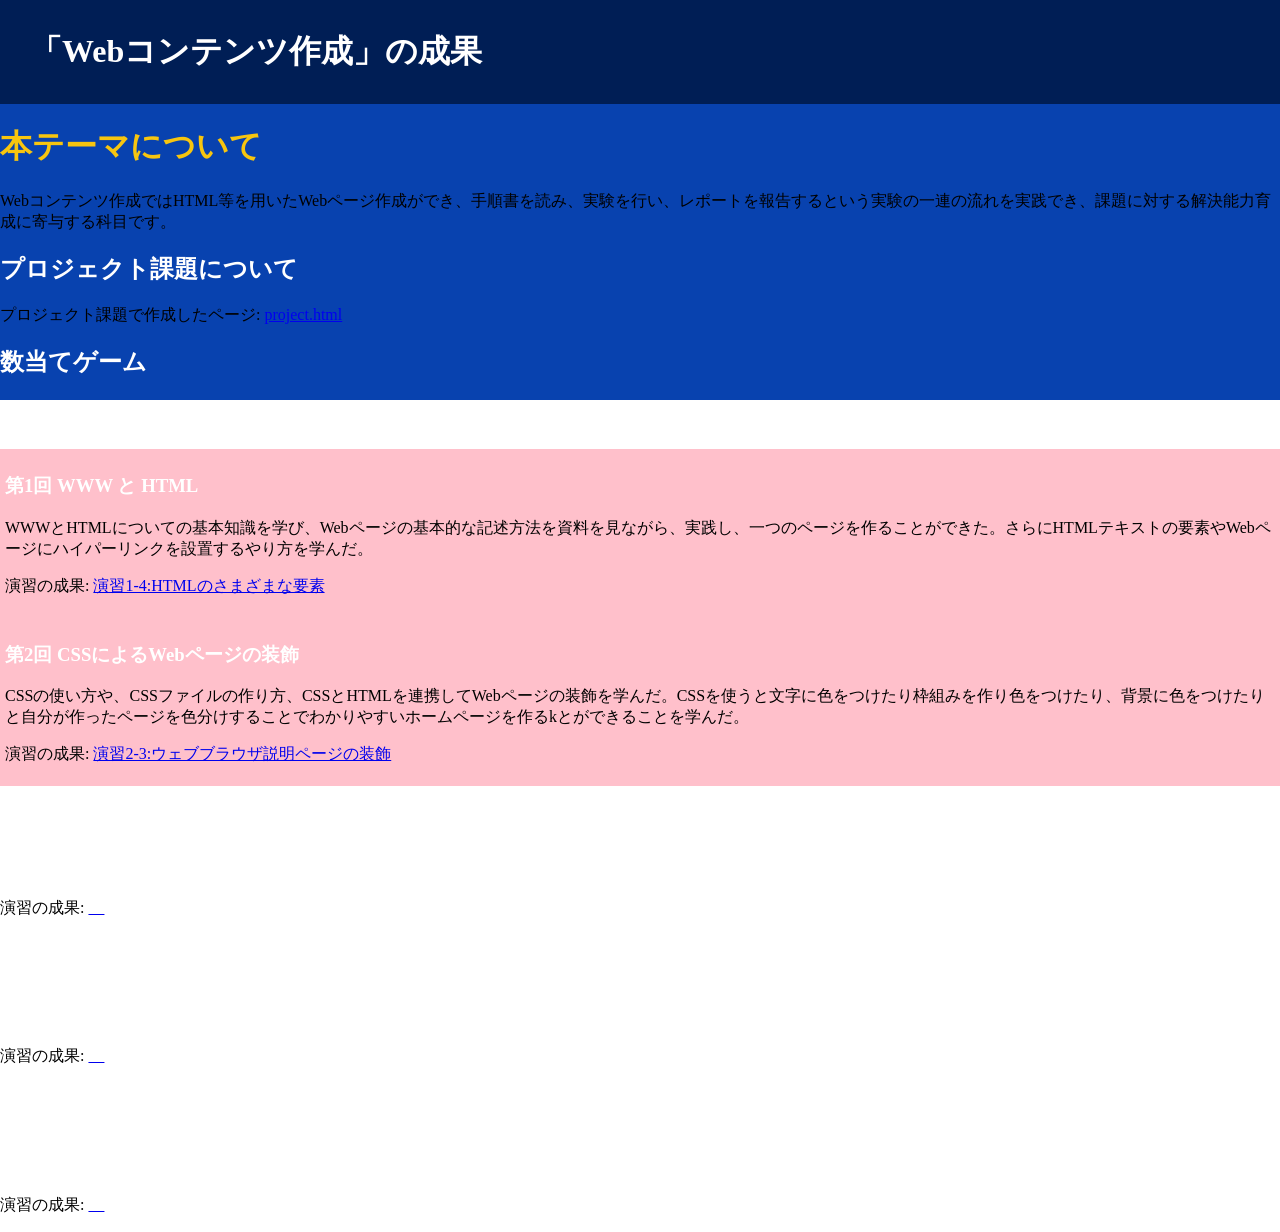
==== index.html @ b79b3fe3 "CSSの編集" ====
<!DOCTYPE html>
<html>
  <head>
    <meta charset="utf-8">
    <title>index.html</title>
    <link rel="stylesheet" href="index.css">
  </head>
  <body>
    <h1 class="Web">「Webコンテンツ作成」の成果</h1>
    <h1 class="te-ma">本テーマについて</h1>
    <p>Webコンテンツ作成ではHTML等を用いたWebページ作成ができ、手順書を読み、実験を行い、レポートを報告するという実験の一連の流れを実践でき、課題に対する解決能力育成に寄与する科目です。</p>
    <h2>プロジェクト課題について</h2>
    <p></p>
    <p>プロジェクト課題で作成したページ: <a href="project.html"
				title="project.html"
       target="_blank">project.html</a></p>
    <h2>数当てゲーム</h2>
    <p></p>
    
    <h2>各授業回の学習事項</h2>
    <p></p>
    <div id="zentai">
      <div><h3>第1回 WWW と HTML</h3>
    <p>WWWとHTMLについての基本知識を学び、Webページの基本的な記述方法を資料を見ながら、実践し、一つのページを作ることができた。さらにHTMLテキストの要素やWebページにハイパーリンクを設置するやり方を学んだ。</p>
    <p>演習の成果: <a href="practice-html/elements.html"
				title="HTMLのさまざまな要素"
       target="_blank">演習1-4:HTMLのさまざまな要素</a></p>
      </div>
    <div><h3>第2回 CSSによるWebページの装飾</h3>
    <p>CSSの使い方や、CSSファイルの作り方、CSSとHTMLを連携してWebページの装飾を学んだ。CSSを使うと文字に色をつけたり枠組みを作り色をつけたり、背景に色をつけたりと自分が作ったページを色分けすることでわかりやすいホームページを作るkとができることを学んだ。</p>
    <p>演習の成果: <a href="practice-css/browser-intro.html"
				title="演習2-3:ウェブブラウザ説明ページの装飾"
       target="_blank">演習2-3:ウェブブラウザ説明ページの装飾</a></p></div>
    
    <h3>第3回 JavaScriptの基本</h3>
    <p></p>
    <p>演習の成果: <a href="　"
				title="　"
       target="_blank">　</a></p>
    <h3>第4回 DOM と JavaScript</h3>
    <p></p>
    <p>演習の成果: <a href="　"
				title="　"
       target="_blank">　</a></p>
    <h3>第5回 イベント処理</h3>
    <p></p>
    <p>演習の成果: <a href="　"
				title="　"
       target="_blank">　</a></p>
       </div>
  </body>
</html>
---- index.css ----
h1, header {
  margin-top: 0;
}
body{
    background: linear-gradient(to bottom,#0842af 400px,white 200px);
    margin: 0px;
    padding: 0px;
}
.Web{
    padding: 30px;
    background-color: #001E55;
    color:white;   
}
.te-ma{
    color: rgb(247, 197, 15);
}
h2{
    color: white;
}
h3{
    color: white;
}

div#zentai {
	display: grid;  
}

div#zentai > div {
	padding: 5px;
	background-color: pink;
}
p{
    color: black;
}
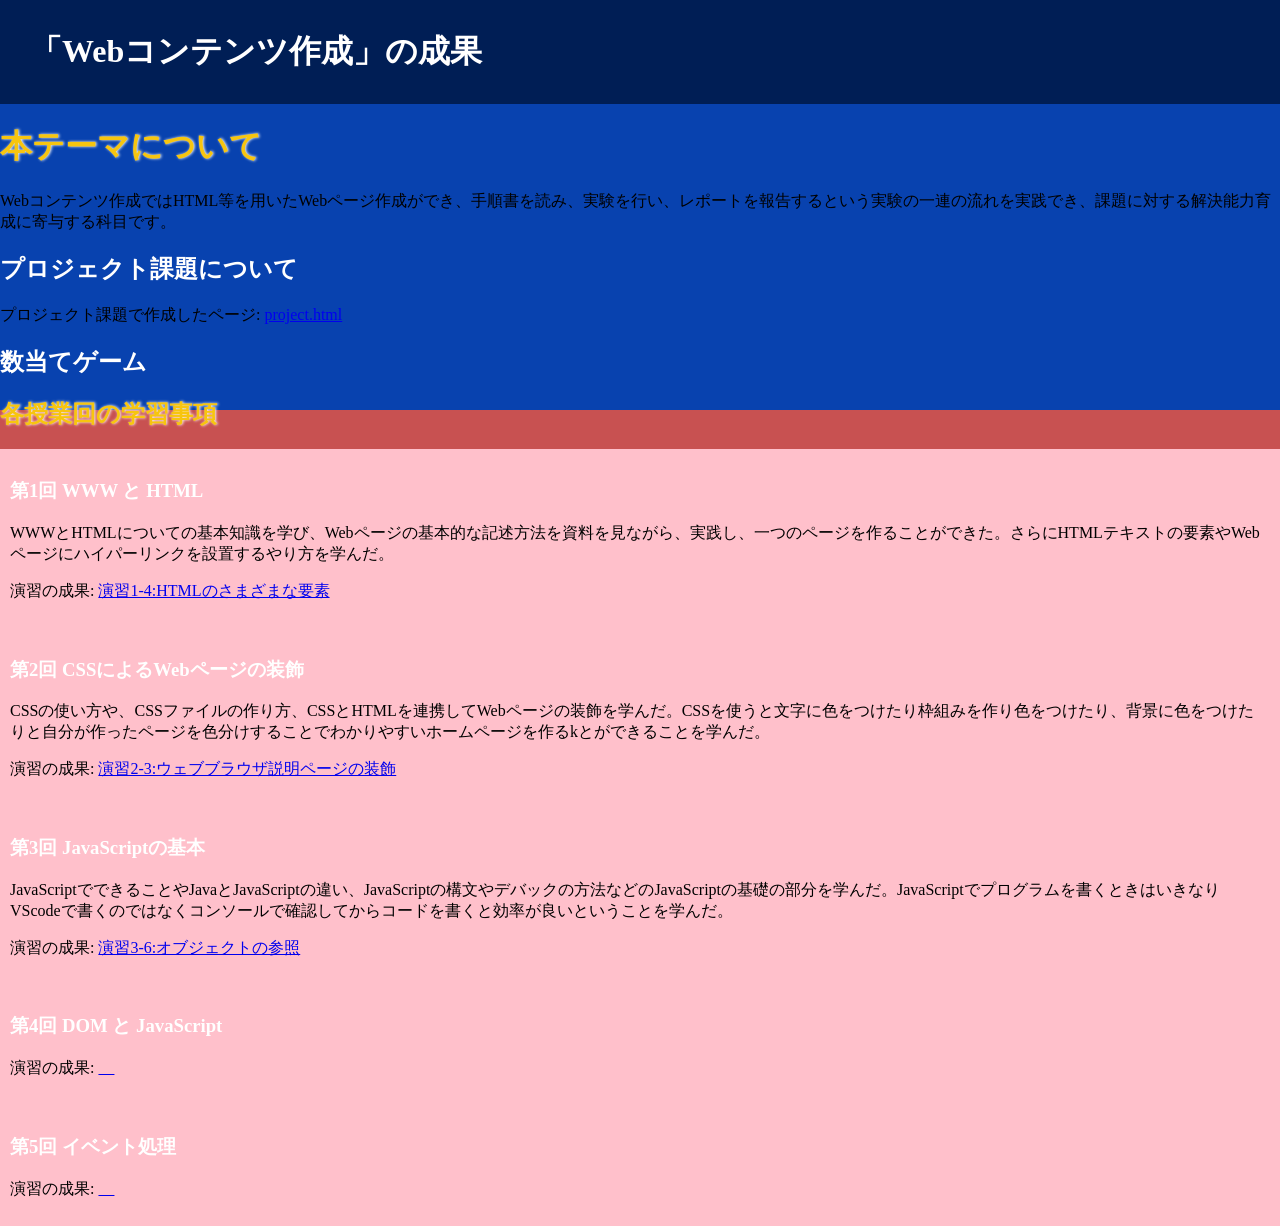
==== commit b4e6ee2a: "js変更" ====
--- a/index.html
+++ b/index.html
@@ -17,7 +17,7 @@
     <h2>数当てゲーム</h2>
     <p></p>
     
-    <h2>各授業回の学習事項</h2>
+    <h2 class="kaku">各授業回の学習事項</h2>
     <p></p>
     <div id="zentai">
       <div><h3>第1回 WWW と HTML</h3>
@@ -31,22 +31,21 @@
     <p>演習の成果: <a href="practice-css/browser-intro.html"
 				title="演習2-3:ウェブブラウザ説明ページの装飾"
        target="_blank">演習2-3:ウェブブラウザ説明ページの装飾</a></p></div>
-    
-    <h3>第3回 JavaScriptの基本</h3>
+    <div><h3>第3回 JavaScriptの基本</h3>
+    <p>JavaScriptでできることやJavaとJavaScriptの違い、JavaScriptの構文やデバックの方法などのJavaScriptの基礎の部分を学んだ。JavaScriptでプログラムを書くときはいきなりVScodeで書くのではなくコンソールで確認してからコードを書くと効率が良いということを学んだ。</p>
+    <p>演習の成果: <a href="practice-js/obj-practice.html"
+				title="演習3-6:オブジェクトの参照"
+       target="_blank">演習3-6:オブジェクトの参照</a></p></div>
+    <div><h3>第4回 DOM と JavaScript</h3>
     <p></p>
     <p>演習の成果: <a href="　"
 				title="　"
-       target="_blank">　</a></p>
-    <h3>第4回 DOM と JavaScript</h3>
+       target="_blank">　</a></p></div>
+    <div><h3>第5回 イベント処理</h3>
     <p></p>
     <p>演習の成果: <a href="　"
 				title="　"
-       target="_blank">　</a></p>
-    <h3>第5回 イベント処理</h3>
-    <p></p>
-    <p>演習の成果: <a href="　"
-				title="　"
-       target="_blank">　</a></p>
+       target="_blank">　</a></p></div>
        </div>
   </body>
 </html>
--- a/index.css
+++ b/index.css
@@ -2,7 +2,7 @@
   margin-top: 0;
 }
 body{
-    background: linear-gradient(to bottom,#0842af 400px,white 200px);
+    background: linear-gradient(to bottom,#0842af 410px,rgb(200, 81, 81) 100px);
     margin: 0px;
     padding: 0px;
 }
@@ -13,6 +13,11 @@
 }
 .te-ma{
     color: rgb(247, 197, 15);
+    text-shadow: white 1px 0 3px;
+}
+.kaku{
+    color: rgb(247, 197, 15);
+    text-shadow: white 1px 0 3px;
 }
 h2{
     color: white;
@@ -26,7 +31,7 @@
 }
 
 div#zentai > div {
-	padding: 5px;
+	padding: 10px;
 	background-color: pink;
 }
 p{
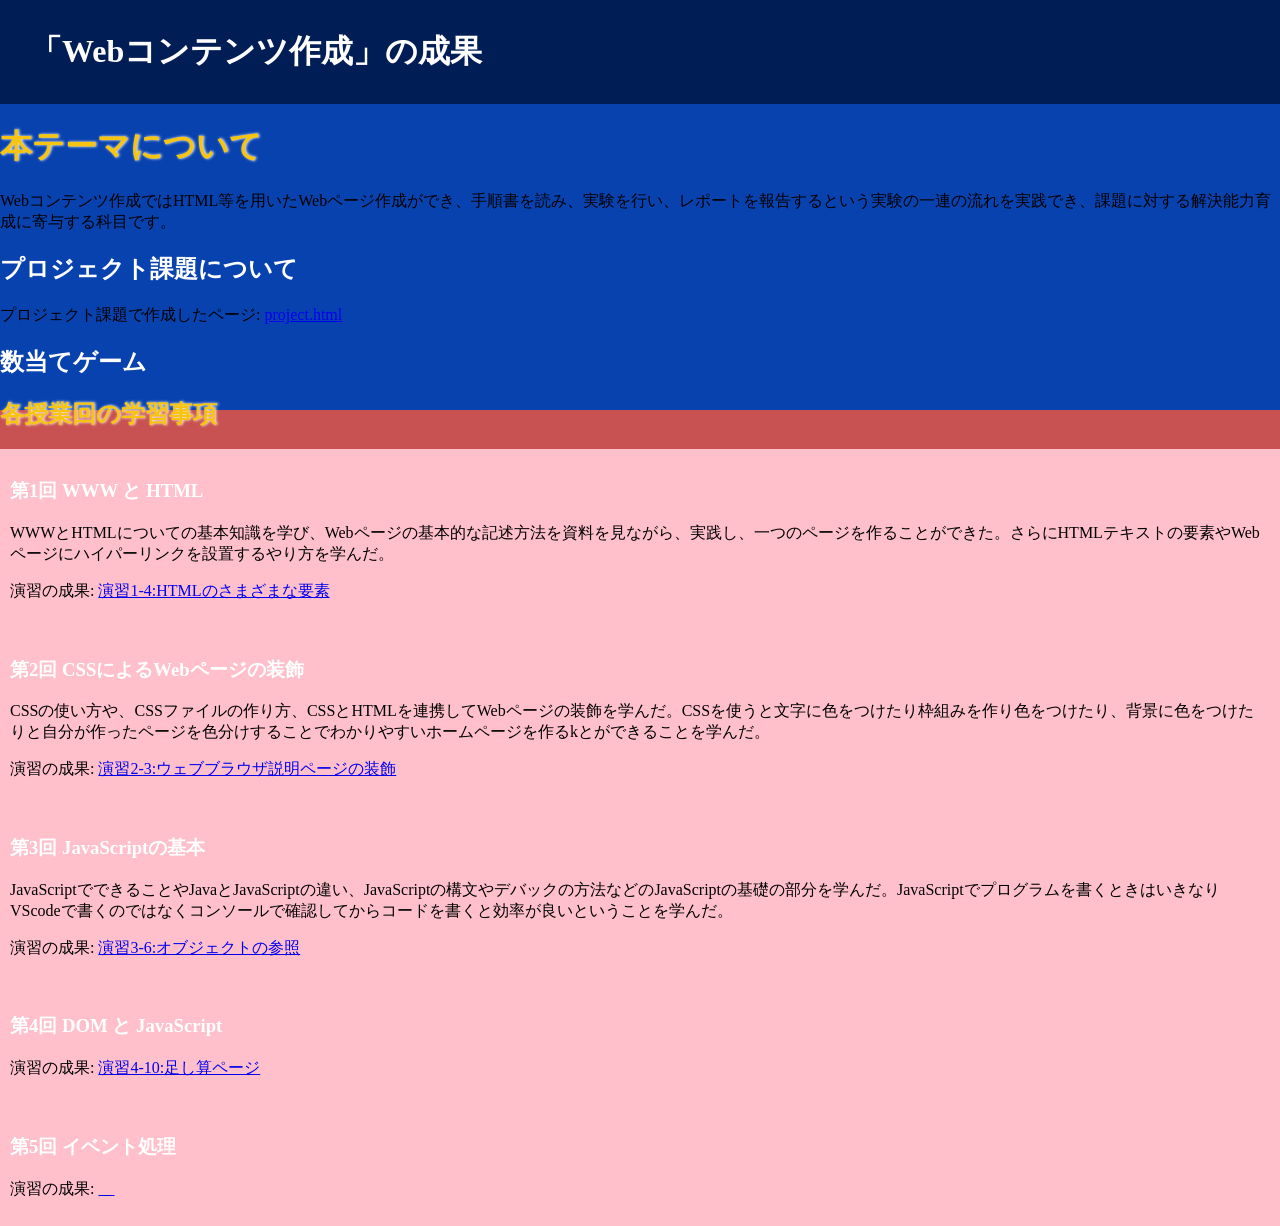
==== commit 58da41f0: "ボタン" ====
--- a/index.html
+++ b/index.html
@@ -38,9 +38,9 @@
        target="_blank">演習3-6:オブジェクトの参照</a></p></div>
     <div><h3>第4回 DOM と JavaScript</h3>
     <p></p>
-    <p>演習の成果: <a href="　"
-				title="　"
-       target="_blank">　</a></p></div>
+    <p>演習の成果: <a href="practice-eventdom/tashizan.html"
+				title="演習4-10:足し算ページ"
+       target="_blank">演習4-10:足し算ページ</a></p></div>
     <div><h3>第5回 イベント処理</h3>
     <p></p>
     <p>演習の成果: <a href="　"
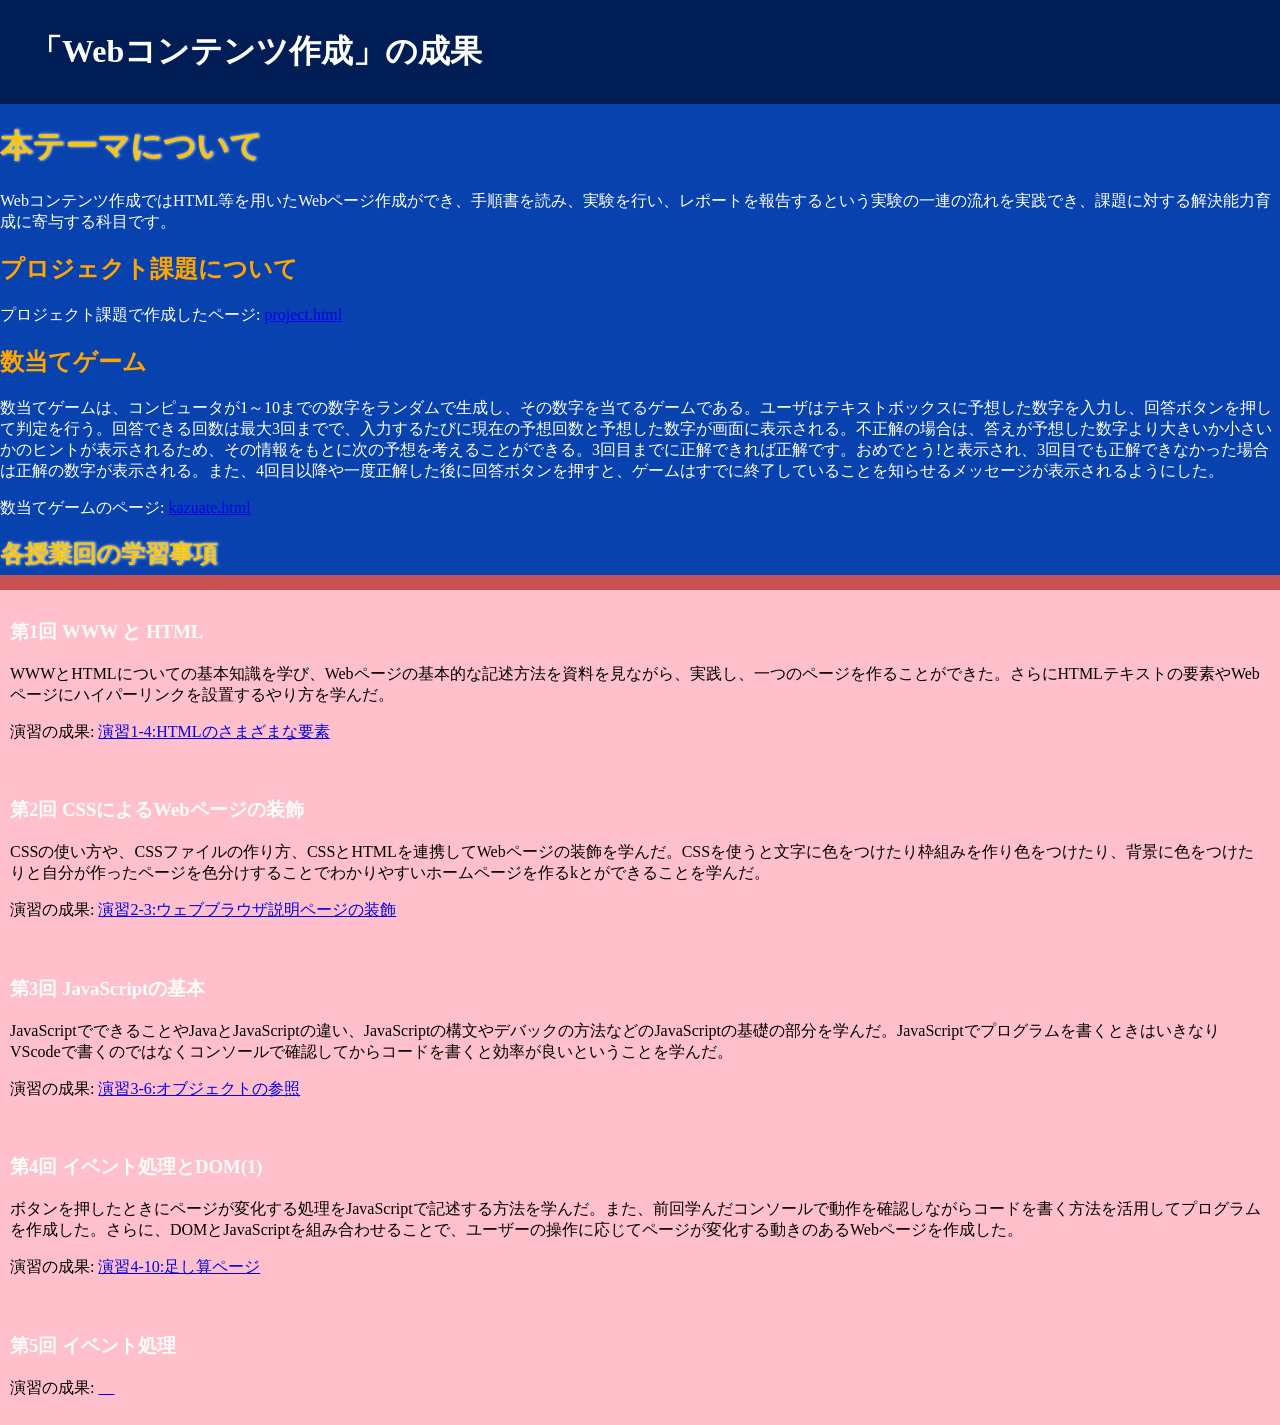
==== commit f4edb64f: "変更" ====
--- a/index.html
+++ b/index.html
@@ -8,6 +8,7 @@
   <body>
     <h1 class="Web">「Webコンテンツ作成」の成果</h1>
     <h1 class="te-ma">本テーマについて</h1>
+    <div id="ue">
     <p>Webコンテンツ作成ではHTML等を用いたWebページ作成ができ、手順書を読み、実験を行い、レポートを報告するという実験の一連の流れを実践でき、課題に対する解決能力育成に寄与する科目です。</p>
     <h2>プロジェクト課題について</h2>
     <p></p>
@@ -15,8 +16,11 @@
 				title="project.html"
        target="_blank">project.html</a></p>
     <h2>数当てゲーム</h2>
-    <p></p>
-    
+    <p>数当てゲームは、コンピュータが1～10までの数字をランダムで生成し、その数字を当てるゲームである。ユーザはテキストボックスに予想した数字を入力し、回答ボタンを押して判定を行う。回答できる回数は最大3回までで、入力するたびに現在の予想回数と予想した数字が画面に表示される。不正解の場合は、答えが予想した数字より大きいか小さいかのヒントが表示されるため、その情報をもとに次の予想を考えることができる。3回目までに正解できれば正解です。おめでとう!と表示され、3回目でも正解できなかった場合は正解の数字が表示される。また、4回目以降や一度正解した後に回答ボタンを押すと、ゲームはすでに終了していることを知らせるメッセージが表示されるようにした。</p>
+    <p>数当てゲームのページ: <a href="kazuate.html"
+				title="kazuate.html"
+       target="_blank">kazuate.html</a></p></div>
+
     <h2 class="kaku">各授業回の学習事項</h2>
     <p></p>
     <div id="zentai">
@@ -36,8 +40,9 @@
     <p>演習の成果: <a href="practice-js/obj-practice.html"
 				title="演習3-6:オブジェクトの参照"
        target="_blank">演習3-6:オブジェクトの参照</a></p></div>
-    <div><h3>第4回 DOM と JavaScript</h3>
-    <p></p>
+    <div><h3>第4回 イベント処理とDOM(1)</h3>
+    <p>ボタンを押したときにページが変化する処理をJavaScriptで記述する方法を学んだ。また、前回学んだコンソールで動作を確認しながらコードを書く方法を活用してプログラムを作成した。さらに、DOMとJavaScriptを組み合わせることで、ユーザーの操作に応じてページが変化する動きのあるWebページを作成した。
+</p>
     <p>演習の成果: <a href="practice-eventdom/tashizan.html"
 				title="演習4-10:足し算ページ"
        target="_blank">演習4-10:足し算ページ</a></p></div>
--- a/index.css
+++ b/index.css
@@ -2,7 +2,7 @@
   margin-top: 0;
 }
 body{
-    background: linear-gradient(to bottom,#0842af 410px,rgb(200, 81, 81) 100px);
+    background: linear-gradient(to bottom,#0842af 575px,rgb(200, 81, 81) 100px);
     margin: 0px;
     padding: 0px;
 }
@@ -15,12 +15,17 @@
     color: rgb(247, 197, 15);
     text-shadow: white 1px 0 3px;
 }
+div#ue{
+    p{
+        color: white;
+    }
+}
 .kaku{
     color: rgb(247, 197, 15);
     text-shadow: white 1px 0 3px;
 }
 h2{
-    color: white;
+    color: orange;
 }
 h3{
     color: white;
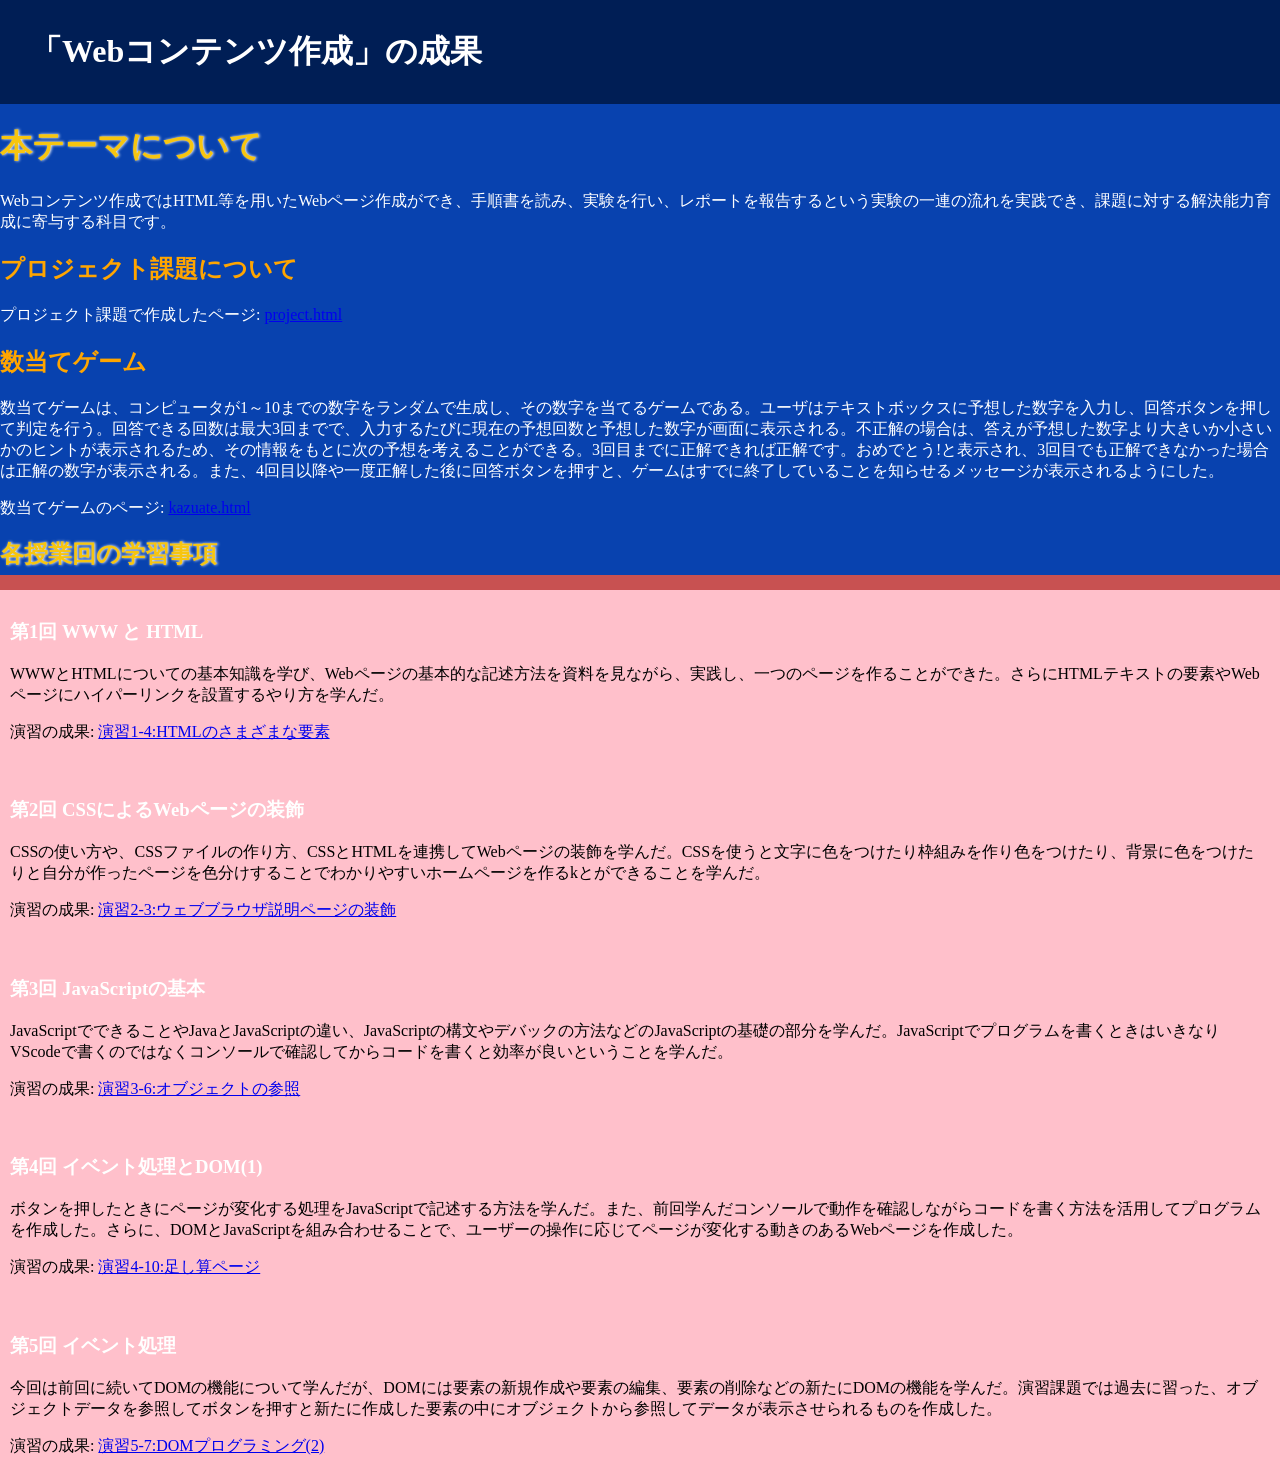
==== commit ddc882b8: "DOM" ====
--- a/index.html
+++ b/index.html
@@ -47,10 +47,11 @@
 				title="演習4-10:足し算ページ"
        target="_blank">演習4-10:足し算ページ</a></p></div>
     <div><h3>第5回 イベント処理</h3>
-    <p></p>
-    <p>演習の成果: <a href="　"
-				title="　"
-       target="_blank">　</a></p></div>
+    <p>今回は前回に続いてDOMの機能について学んだが、DOMには要素の新規作成や要素の編集、要素の削除などの新たにDOMの機能を学んだ。演習課題では過去に習った、オブジェクトデータを参照してボタンを押すと新たに作成した要素の中にオブジェクトから参照してデータが表示させられるものを作成した。
+    </p>
+    <p>演習の成果: <a href="practice-dom2/dom2-exercise.html"
+				title="演習5-7:DOMプログラミング(2)"
+       target="_blank">演習5-7:DOMプログラミング(2)</a></p></div>
        </div>
   </body>
 </html>
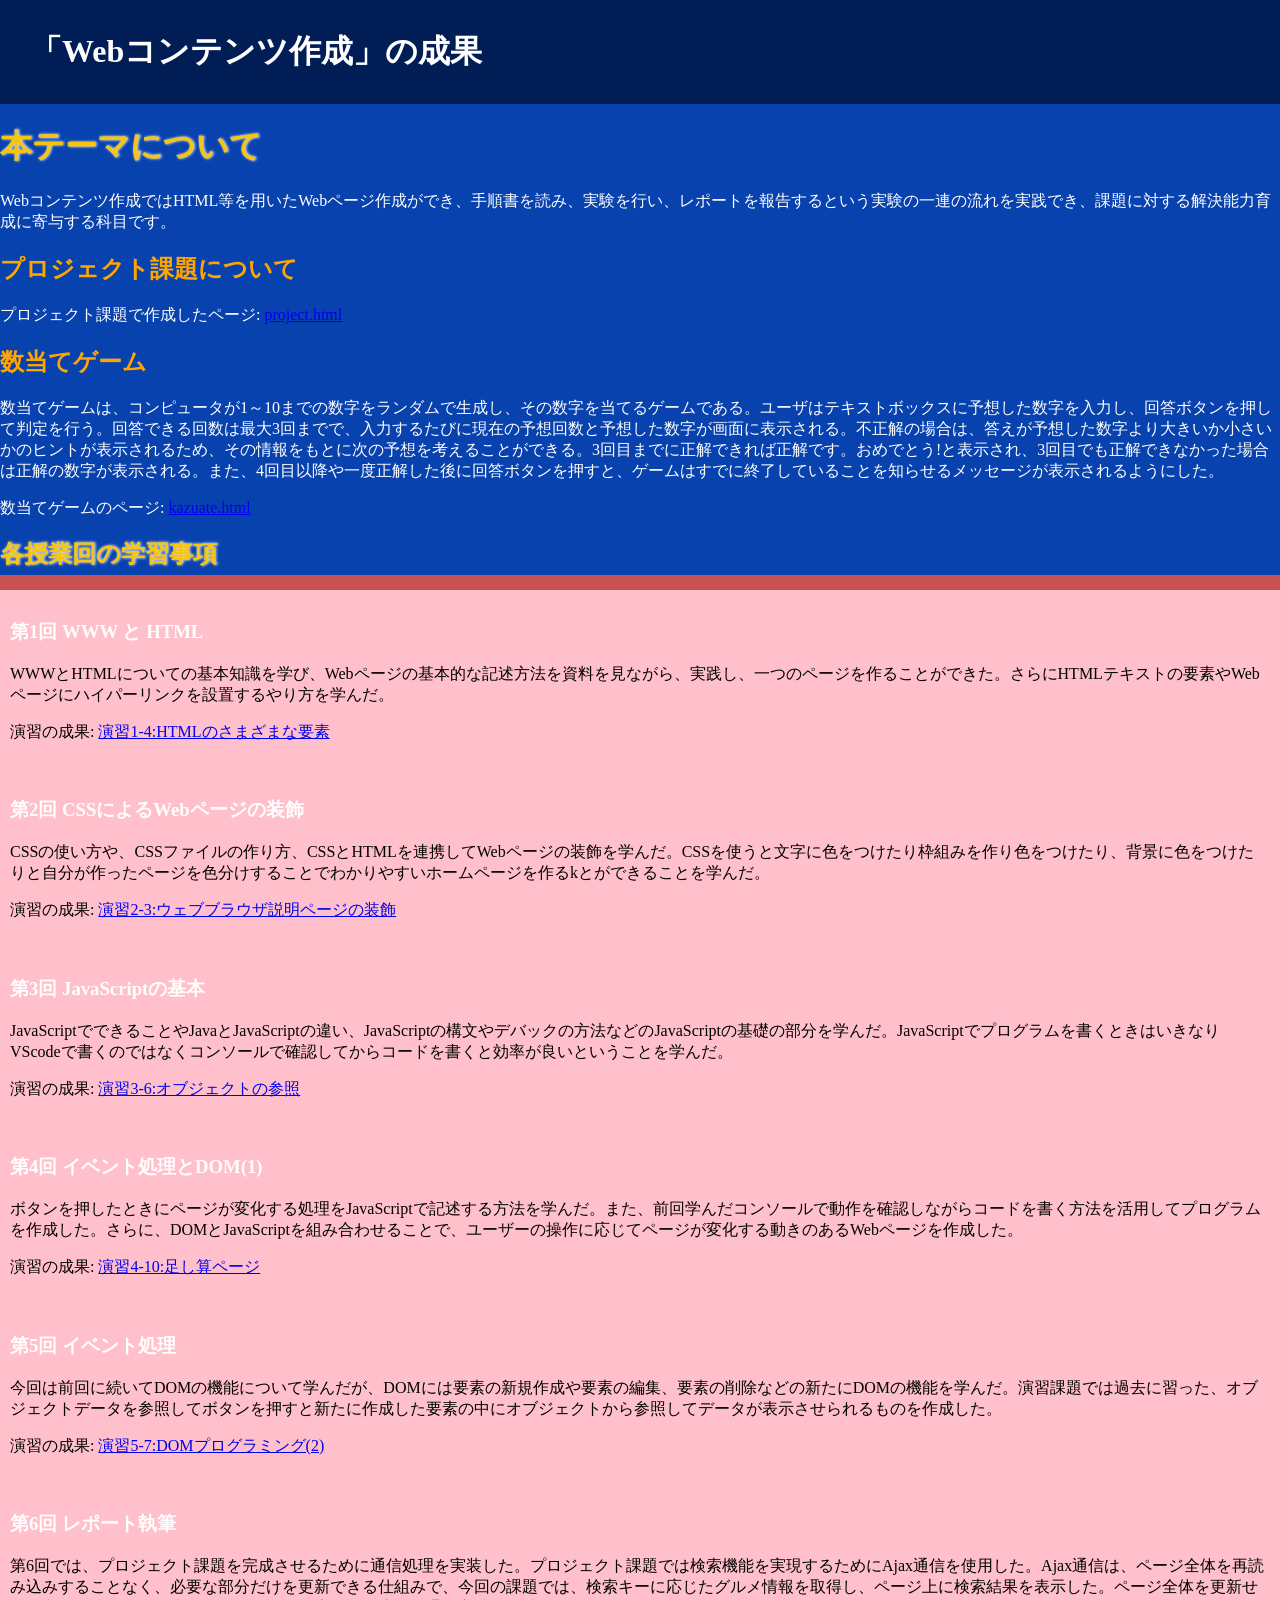
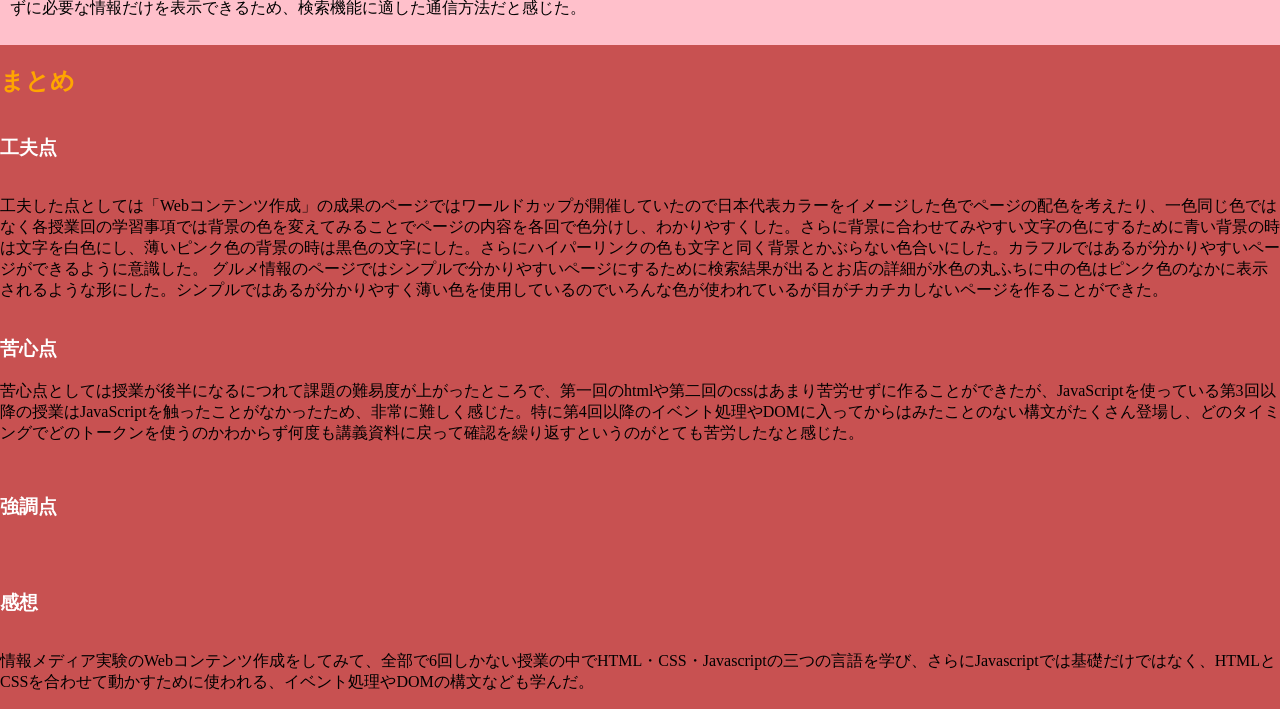
==== commit 19311581: "追加" ====
--- a/index.html
+++ b/index.html
@@ -52,6 +52,22 @@
     <p>演習の成果: <a href="practice-dom2/dom2-exercise.html"
 				title="演習5-7:DOMプログラミング(2)"
        target="_blank">演習5-7:DOMプログラミング(2)</a></p></div>
+      <div><h3>第6回 レポート執筆</h3>
+        <p>第6回では、プロジェクト課題を完成させるために通信処理を実装した。プロジェクト課題では検索機能を実現するためにAjax通信を使用した。Ajax通信は、ページ全体を再読み込みすることなく、必要な部分だけを更新できる仕組みで、今回の課題では、検索キーに応じたグルメ情報を取得し、ページ上に検索結果を表示した。ページ全体を更新せずに必要な情報だけを表示できるため、検索機能に適した通信方法だと感じた。
+        </p>
        </div>
+    <h2>まとめ</h2>
+    <h3>工夫点</h3>
+    <p>工夫した点としては「Webコンテンツ作成」の成果のページではワールドカップが開催していたので日本代表カラーをイメージした色でページの配色を考えたり、一色同じ色ではなく各授業回の学習事項では背景の色を変えてみることでページの内容を各回で色分けし、わかりやすくした。さらに背景に合わせてみやすい文字の色にするために青い背景の時は文字を白色にし、薄いピンク色の背景の時は黒色の文字にした。さらにハイパーリンクの色も文字と同く背景とかぶらない色合いにした。カラフルではあるが分かりやすいページができるように意識した。
+    グルメ情報のページではシンプルで分かりやすいページにするために検索結果が出るとお店の詳細が水色の丸ふちに中の色はピンク色のなかに表示されるような形にした。シンプルではあるが分かりやすく薄い色を使用しているのでいろんな色が使われているが目がチカチカしないページを作ることができた。
+    </p>
+    <h3>苦心点</h3>
+    苦心点としては授業が後半になるにつれて課題の難易度が上がったところで、第一回のhtmlや第二回のcssはあまり苦労せずに作ることができたが、JavaScriptを使っている第3回以降の授業はJavaScriptを触ったことがなかったため、非常に難しく感じた。特に第4回以降のイベント処理やDOMに入ってからはみたことのない構文がたくさん登場し、どのタイミングでどのトークンを使うのかわからず何度も講義資料に戻って確認を繰り返すというのがとても苦労したなと感じた。
+    <p></p>
+    <h3>強調点</h3>
+    <p></p>
+    <h3>感想</h3>
+    <p>情報メディア実験のWebコンテンツ作成をしてみて、全部で6回しかない授業の中でHTML・CSS・Javascriptの三つの言語を学び、さらにJavascriptでは基礎だけではなく、HTMLとCSSを合わせて動かすために使われる、イベント処理やDOMの構文なども学んだ。
+    </p>
   </body>
 </html>
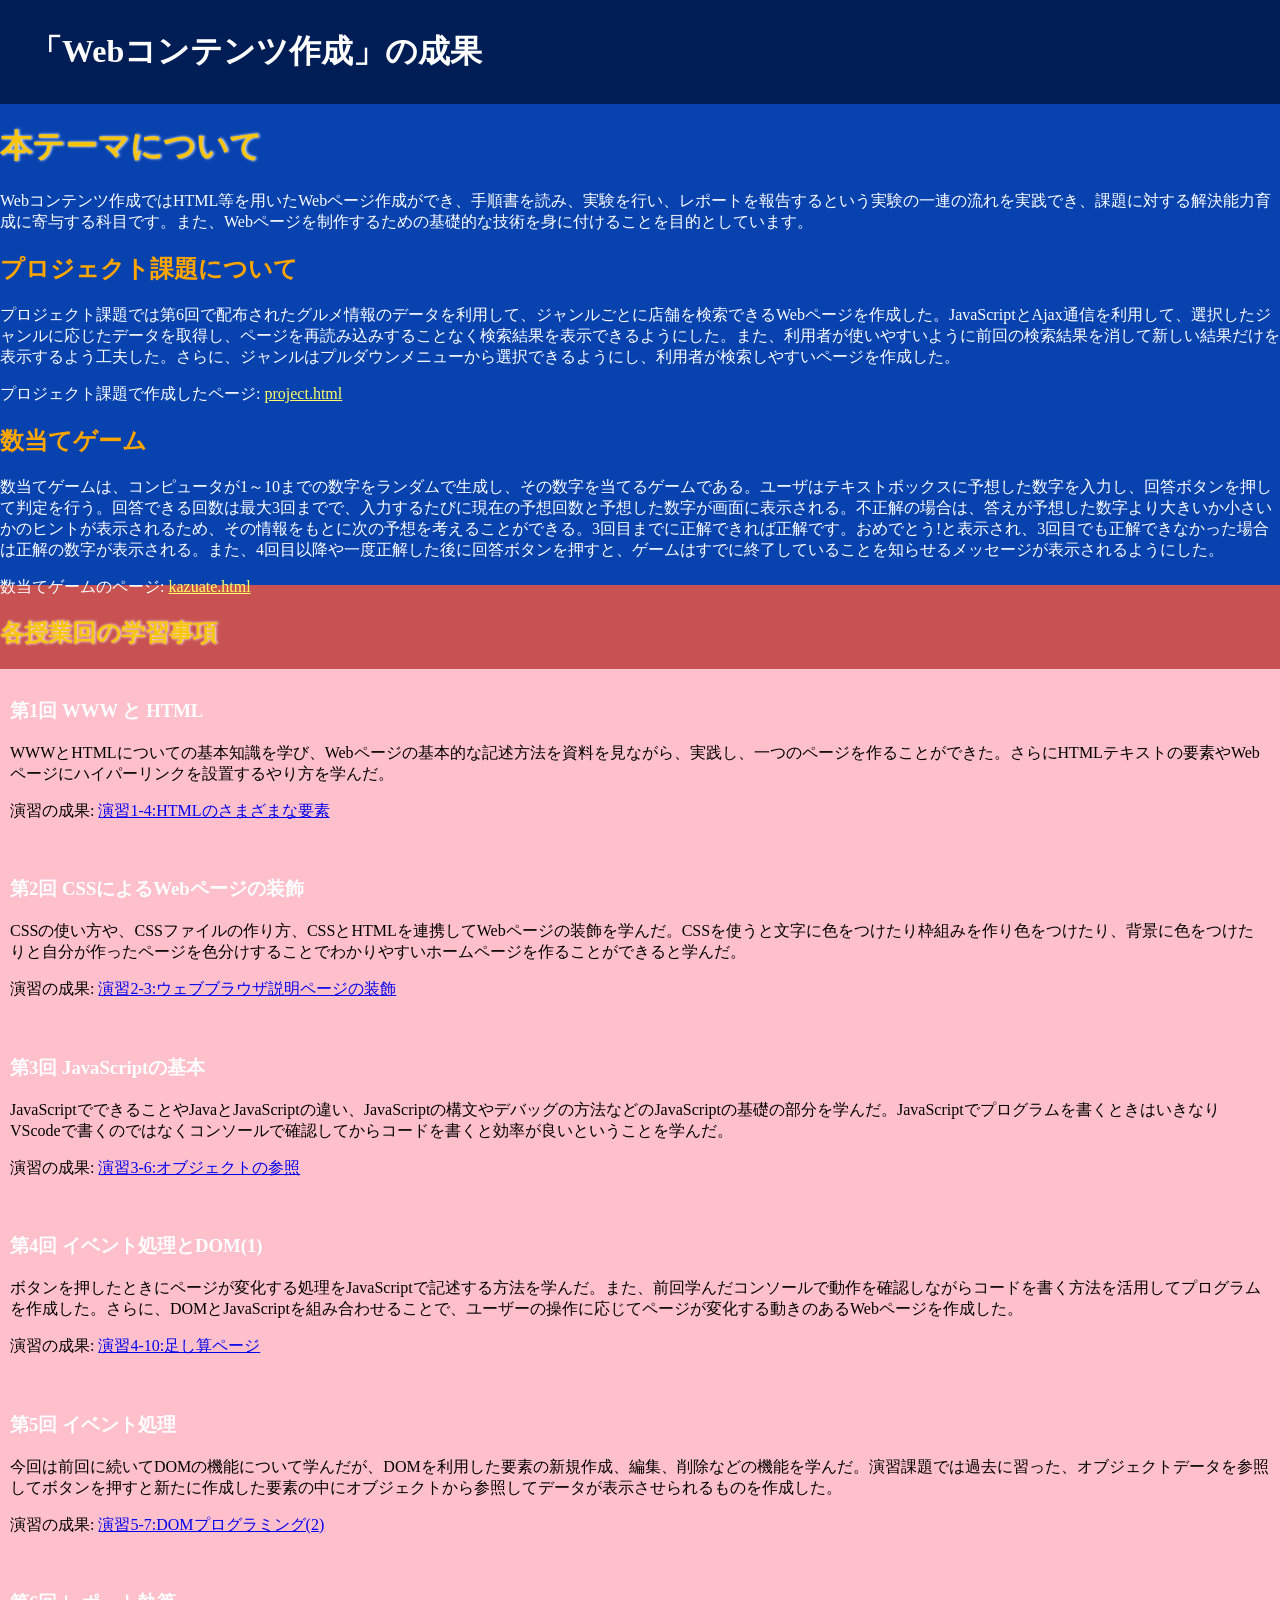
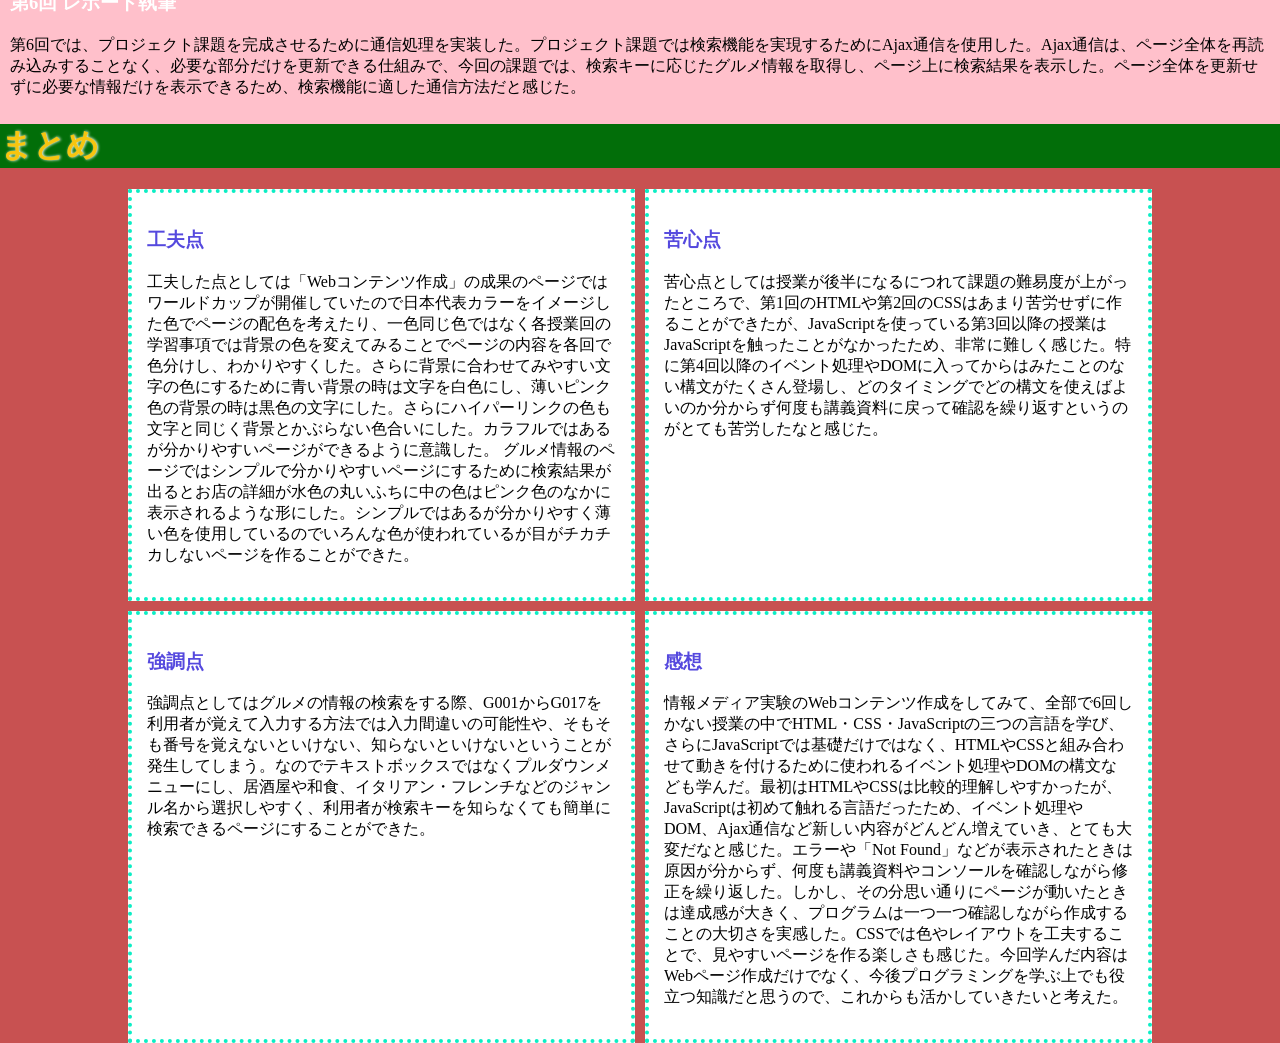
==== commit 13bbb8ef: "変更" ====
--- a/index.html
+++ b/index.html
@@ -9,9 +9,10 @@
     <h1 class="Web">「Webコンテンツ作成」の成果</h1>
     <h1 class="te-ma">本テーマについて</h1>
     <div id="ue">
-    <p>Webコンテンツ作成ではHTML等を用いたWebページ作成ができ、手順書を読み、実験を行い、レポートを報告するという実験の一連の流れを実践でき、課題に対する解決能力育成に寄与する科目です。</p>
+    <p>Webコンテンツ作成ではHTML等を用いたWebページ作成ができ、手順書を読み、実験を行い、レポートを報告するという実験の一連の流れを実践でき、課題に対する解決能力育成に寄与する科目です。また、Webページを制作するための基礎的な技術を身に付けることを目的としています。</p>
     <h2>プロジェクト課題について</h2>
-    <p></p>
+    <p>プロジェクト課題では第6回で配布されたグルメ情報のデータを利用して、ジャンルごとに店舗を検索できるWebページを作成した。JavaScriptとAjax通信を利用して、選択したジャンルに応じたデータを取得し、ページを再読み込みすることなく検索結果を表示できるようにした。また、利用者が使いやすいように前回の検索結果を消して新しい結果だけを表示するよう工夫した。さらに、ジャンルはプルダウンメニューから選択できるようにし、利用者が検索しやすいページを作成した。
+    </p>
     <p>プロジェクト課題で作成したページ: <a href="project.html"
 				title="project.html"
        target="_blank">project.html</a></p>
@@ -19,7 +20,8 @@
     <p>数当てゲームは、コンピュータが1～10までの数字をランダムで生成し、その数字を当てるゲームである。ユーザはテキストボックスに予想した数字を入力し、回答ボタンを押して判定を行う。回答できる回数は最大3回までで、入力するたびに現在の予想回数と予想した数字が画面に表示される。不正解の場合は、答えが予想した数字より大きいか小さいかのヒントが表示されるため、その情報をもとに次の予想を考えることができる。3回目までに正解できれば正解です。おめでとう!と表示され、3回目でも正解できなかった場合は正解の数字が表示される。また、4回目以降や一度正解した後に回答ボタンを押すと、ゲームはすでに終了していることを知らせるメッセージが表示されるようにした。</p>
     <p>数当てゲームのページ: <a href="kazuate.html"
 				title="kazuate.html"
-       target="_blank">kazuate.html</a></p></div>
+       target="_blank">kazuate.html</a></p>
+      </div>
 
     <h2 class="kaku">各授業回の学習事項</h2>
     <p></p>
@@ -31,12 +33,12 @@
        target="_blank">演習1-4:HTMLのさまざまな要素</a></p>
       </div>
     <div><h3>第2回 CSSによるWebページの装飾</h3>
-    <p>CSSの使い方や、CSSファイルの作り方、CSSとHTMLを連携してWebページの装飾を学んだ。CSSを使うと文字に色をつけたり枠組みを作り色をつけたり、背景に色をつけたりと自分が作ったページを色分けすることでわかりやすいホームページを作るkとができることを学んだ。</p>
+    <p>CSSの使い方や、CSSファイルの作り方、CSSとHTMLを連携してWebページの装飾を学んだ。CSSを使うと文字に色をつけたり枠組みを作り色をつけたり、背景に色をつけたりと自分が作ったページを色分けすることでわかりやすいホームページを作ることができると学んだ。</p>
     <p>演習の成果: <a href="practice-css/browser-intro.html"
 				title="演習2-3:ウェブブラウザ説明ページの装飾"
        target="_blank">演習2-3:ウェブブラウザ説明ページの装飾</a></p></div>
     <div><h3>第3回 JavaScriptの基本</h3>
-    <p>JavaScriptでできることやJavaとJavaScriptの違い、JavaScriptの構文やデバックの方法などのJavaScriptの基礎の部分を学んだ。JavaScriptでプログラムを書くときはいきなりVScodeで書くのではなくコンソールで確認してからコードを書くと効率が良いということを学んだ。</p>
+    <p>JavaScriptでできることやJavaとJavaScriptの違い、JavaScriptの構文やデバッグの方法などのJavaScriptの基礎の部分を学んだ。JavaScriptでプログラムを書くときはいきなりVScodeで書くのではなくコンソールで確認してからコードを書くと効率が良いということを学んだ。</p>
     <p>演習の成果: <a href="practice-js/obj-practice.html"
 				title="演習3-6:オブジェクトの参照"
        target="_blank">演習3-6:オブジェクトの参照</a></p></div>
@@ -47,7 +49,7 @@
 				title="演習4-10:足し算ページ"
        target="_blank">演習4-10:足し算ページ</a></p></div>
     <div><h3>第5回 イベント処理</h3>
-    <p>今回は前回に続いてDOMの機能について学んだが、DOMには要素の新規作成や要素の編集、要素の削除などの新たにDOMの機能を学んだ。演習課題では過去に習った、オブジェクトデータを参照してボタンを押すと新たに作成した要素の中にオブジェクトから参照してデータが表示させられるものを作成した。
+    <p>今回は前回に続いてDOMの機能について学んだが、DOMを利用した要素の新規作成、編集、削除などの機能を学んだ。演習課題では過去に習った、オブジェクトデータを参照してボタンを押すと新たに作成した要素の中にオブジェクトから参照してデータが表示させられるものを作成した。
     </p>
     <p>演習の成果: <a href="practice-dom2/dom2-exercise.html"
 				title="演習5-7:DOMプログラミング(2)"
@@ -56,18 +58,28 @@
         <p>第6回では、プロジェクト課題を完成させるために通信処理を実装した。プロジェクト課題では検索機能を実現するためにAjax通信を使用した。Ajax通信は、ページ全体を再読み込みすることなく、必要な部分だけを更新できる仕組みで、今回の課題では、検索キーに応じたグルメ情報を取得し、ページ上に検索結果を表示した。ページ全体を更新せずに必要な情報だけを表示できるため、検索機能に適した通信方法だと感じた。
         </p>
        </div>
-    <h2>まとめ</h2>
+       </div>
+       <h1 class ="matome">まとめ</h1>
+    <div id="point">
+    <div>
     <h3>工夫点</h3>
-    <p>工夫した点としては「Webコンテンツ作成」の成果のページではワールドカップが開催していたので日本代表カラーをイメージした色でページの配色を考えたり、一色同じ色ではなく各授業回の学習事項では背景の色を変えてみることでページの内容を各回で色分けし、わかりやすくした。さらに背景に合わせてみやすい文字の色にするために青い背景の時は文字を白色にし、薄いピンク色の背景の時は黒色の文字にした。さらにハイパーリンクの色も文字と同く背景とかぶらない色合いにした。カラフルではあるが分かりやすいページができるように意識した。
-    グルメ情報のページではシンプルで分かりやすいページにするために検索結果が出るとお店の詳細が水色の丸ふちに中の色はピンク色のなかに表示されるような形にした。シンプルではあるが分かりやすく薄い色を使用しているのでいろんな色が使われているが目がチカチカしないページを作ることができた。
+    <p>工夫した点としては「Webコンテンツ作成」の成果のページではワールドカップが開催していたので日本代表カラーをイメージした色でページの配色を考えたり、一色同じ色ではなく各授業回の学習事項では背景の色を変えてみることでページの内容を各回で色分けし、わかりやすくした。さらに背景に合わせてみやすい文字の色にするために青い背景の時は文字を白色にし、薄いピンク色の背景の時は黒色の文字にした。さらにハイパーリンクの色も文字と同じく背景とかぶらない色合いにした。カラフルではあるが分かりやすいページができるように意識した。
+    グルメ情報のページではシンプルで分かりやすいページにするために検索結果が出るとお店の詳細が水色の丸いふちに中の色はピンク色のなかに表示されるような形にした。シンプルではあるが分かりやすく薄い色を使用しているのでいろんな色が使われているが目がチカチカしないページを作ることができた。
     </p>
+    </div>
+    <div>
     <h3>苦心点</h3>
-    苦心点としては授業が後半になるにつれて課題の難易度が上がったところで、第一回のhtmlや第二回のcssはあまり苦労せずに作ることができたが、JavaScriptを使っている第3回以降の授業はJavaScriptを触ったことがなかったため、非常に難しく感じた。特に第4回以降のイベント処理やDOMに入ってからはみたことのない構文がたくさん登場し、どのタイミングでどのトークンを使うのかわからず何度も講義資料に戻って確認を繰り返すというのがとても苦労したなと感じた。
-    <p></p>
+    <p>苦心点としては授業が後半になるにつれて課題の難易度が上がったところで、第1回のHTMLや第2回のCSSはあまり苦労せずに作ることができたが、JavaScriptを使っている第3回以降の授業はJavaScriptを触ったことがなかったため、非常に難しく感じた。特に第4回以降のイベント処理やDOMに入ってからはみたことのない構文がたくさん登場し、どのタイミングでどの構文を使えばよいのか分からず何度も講義資料に戻って確認を繰り返すというのがとても苦労したなと感じた。</p>
+    </div>
+    <div>
     <h3>強調点</h3>
-    <p></p>
+    <p>強調点としてはグルメの情報の検索をする際、G001からG017を利用者が覚えて入力する方法では入力間違いの可能性や、そもそも番号を覚えないといけない、知らないといけないということが発生してしまう。なのでテキストボックスではなくプルダウンメニューにし、居酒屋や和食、イタリアン・フレンチなどのジャンル名から選択しやすく、利用者が検索キーを知らなくても簡単に検索できるページにすることができた。</p>
+    </div>
+    <div>
     <h3>感想</h3>
-    <p>情報メディア実験のWebコンテンツ作成をしてみて、全部で6回しかない授業の中でHTML・CSS・Javascriptの三つの言語を学び、さらにJavascriptでは基礎だけではなく、HTMLとCSSを合わせて動かすために使われる、イベント処理やDOMの構文なども学んだ。
+    <p>情報メディア実験のWebコンテンツ作成をしてみて、全部で6回しかない授業の中でHTML・CSS・JavaScriptの三つの言語を学び、さらにJavaScriptでは基礎だけではなく、HTMLやCSSと組み合わせて動きを付けるために使われるイベント処理やDOMの構文なども学んだ。最初はHTMLやCSSは比較的理解しやすかったが、JavaScriptは初めて触れる言語だったため、イベント処理やDOM、Ajax通信など新しい内容がどんどん増えていき、とても大変だなと感じた。エラーや「Not Found」などが表示されたときは原因が分からず、何度も講義資料やコンソールを確認しながら修正を繰り返した。しかし、その分思い通りにページが動いたときは達成感が大きく、プログラムは一つ一つ確認しながら作成することの大切さを実感した。CSSでは色やレイアウトを工夫することで、見やすいページを作る楽しさも感じた。今回学んだ内容はWebページ作成だけでなく、今後プログラミングを学ぶ上でも役立つ知識だと思うので、これからも活かしていきたいと考えた。
     </p>
+    </div>
+    </div>
   </body>
 </html>
--- a/index.css
+++ b/index.css
@@ -2,7 +2,7 @@
   margin-top: 0;
 }
 body{
-    background: linear-gradient(to bottom,#0842af 575px,rgb(200, 81, 81) 100px);
+    background: linear-gradient(to bottom,#0842af 585px,rgb(200, 81, 81) 0px);
     margin: 0px;
     padding: 0px;
 }
@@ -15,10 +15,18 @@
     color: rgb(247, 197, 15);
     text-shadow: white 1px 0 3px;
 }
-div#ue{
-    p{
-        color: white;
-    }
+div#ue p {
+    color: white;
+}
+div#ue a:link {
+    color: #ffff66;
+}
+div#ue a:visited {
+    color: #ffcc66;
+}
+
+div#ue a:hover {
+    color: white;
 }
 .kaku{
     color: rgb(247, 197, 15);
@@ -27,11 +35,11 @@
 h2{
     color: orange;
 }
-h3{
+
+div#zentai {
+    h3{
     color: white;
 }
-
-div#zentai {
 	display: grid;  
 }
 
@@ -41,4 +49,25 @@
 }
 p{
     color: black;
-}+}
+
+.matome{
+    background-color: #026e09;
+    color:rgb(247, 197, 15);
+    text-shadow: white 1px 0 3px;
+}
+div#point {
+    color: rgb(85, 73, 222);
+    display: grid;
+    grid-template-columns: 1fr 1fr;
+    gap: 10px;
+    max-width: 1024px;
+    margin: 0 auto;
+}
+
+div#point > div {
+    padding: 15px;
+    background-color: #ffffff;
+    border: 4px dotted #0ceec5;
+    box-sizing: border-box;
+}
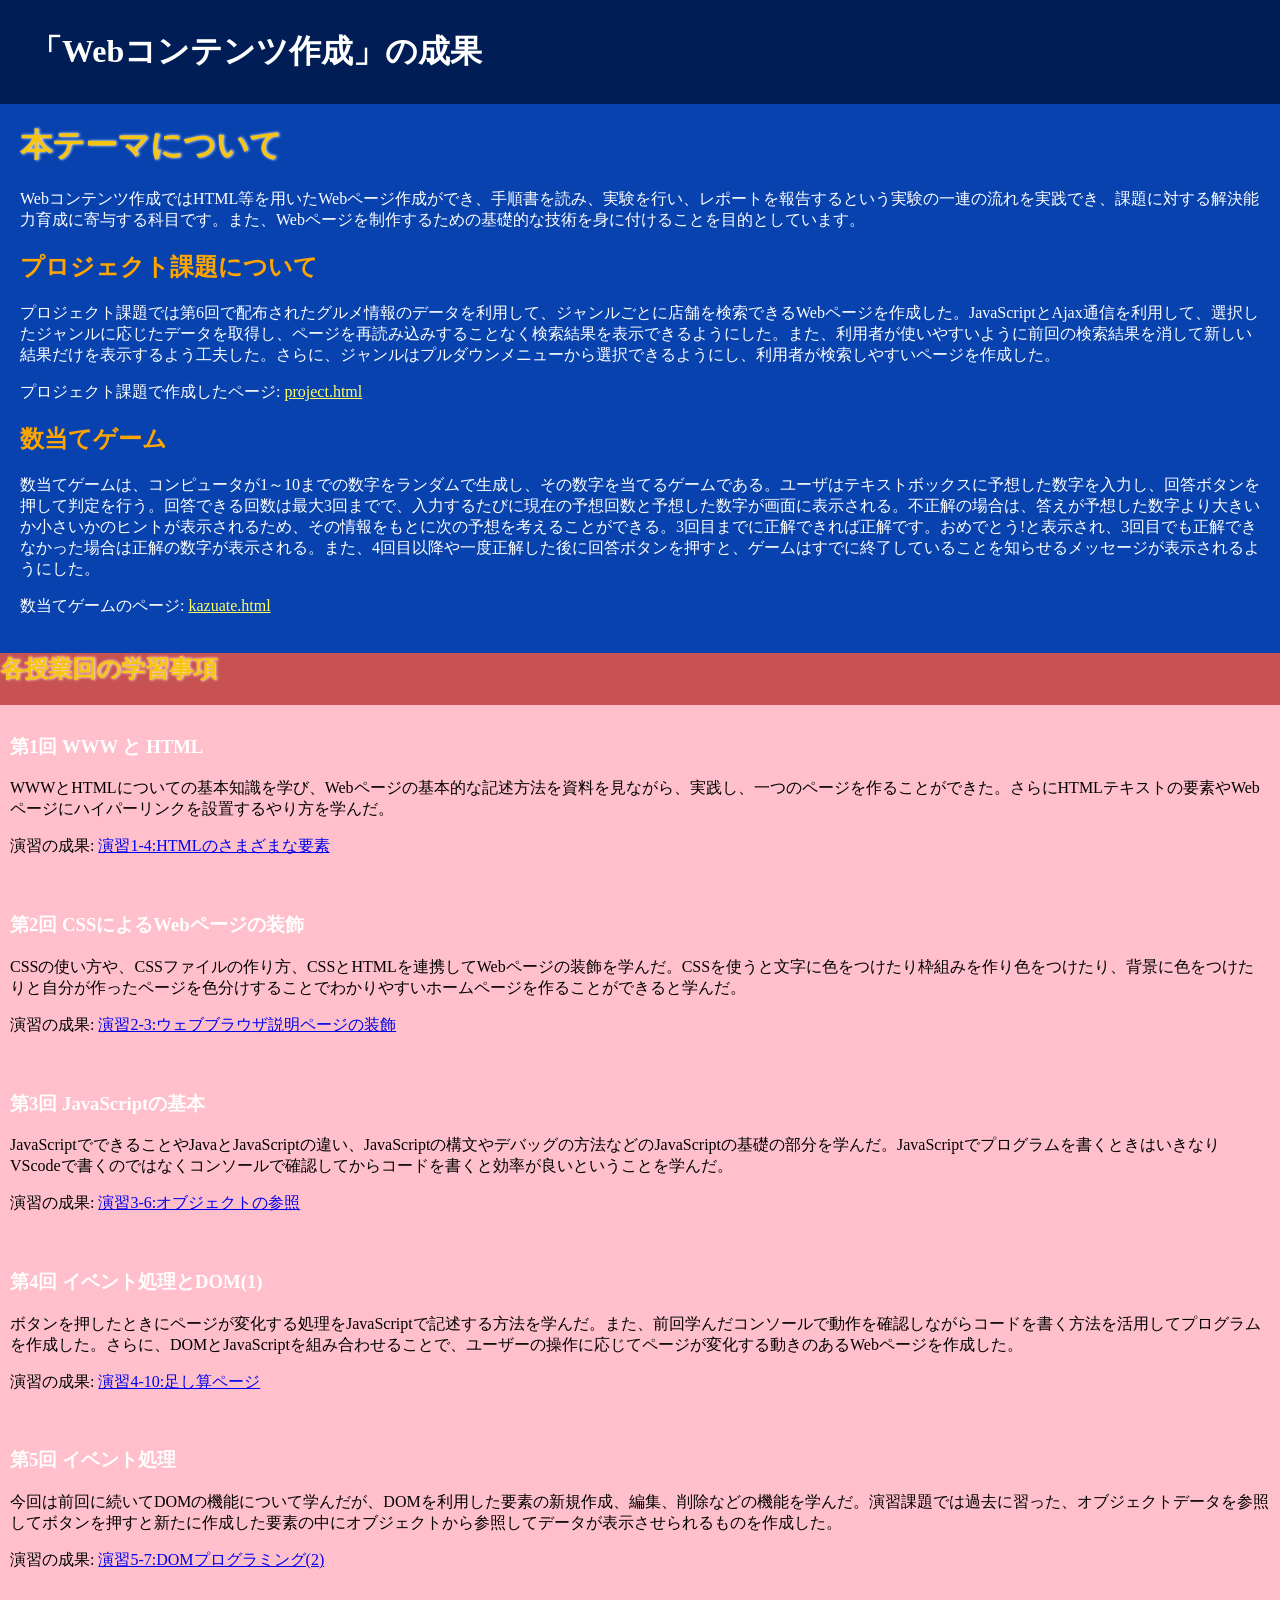
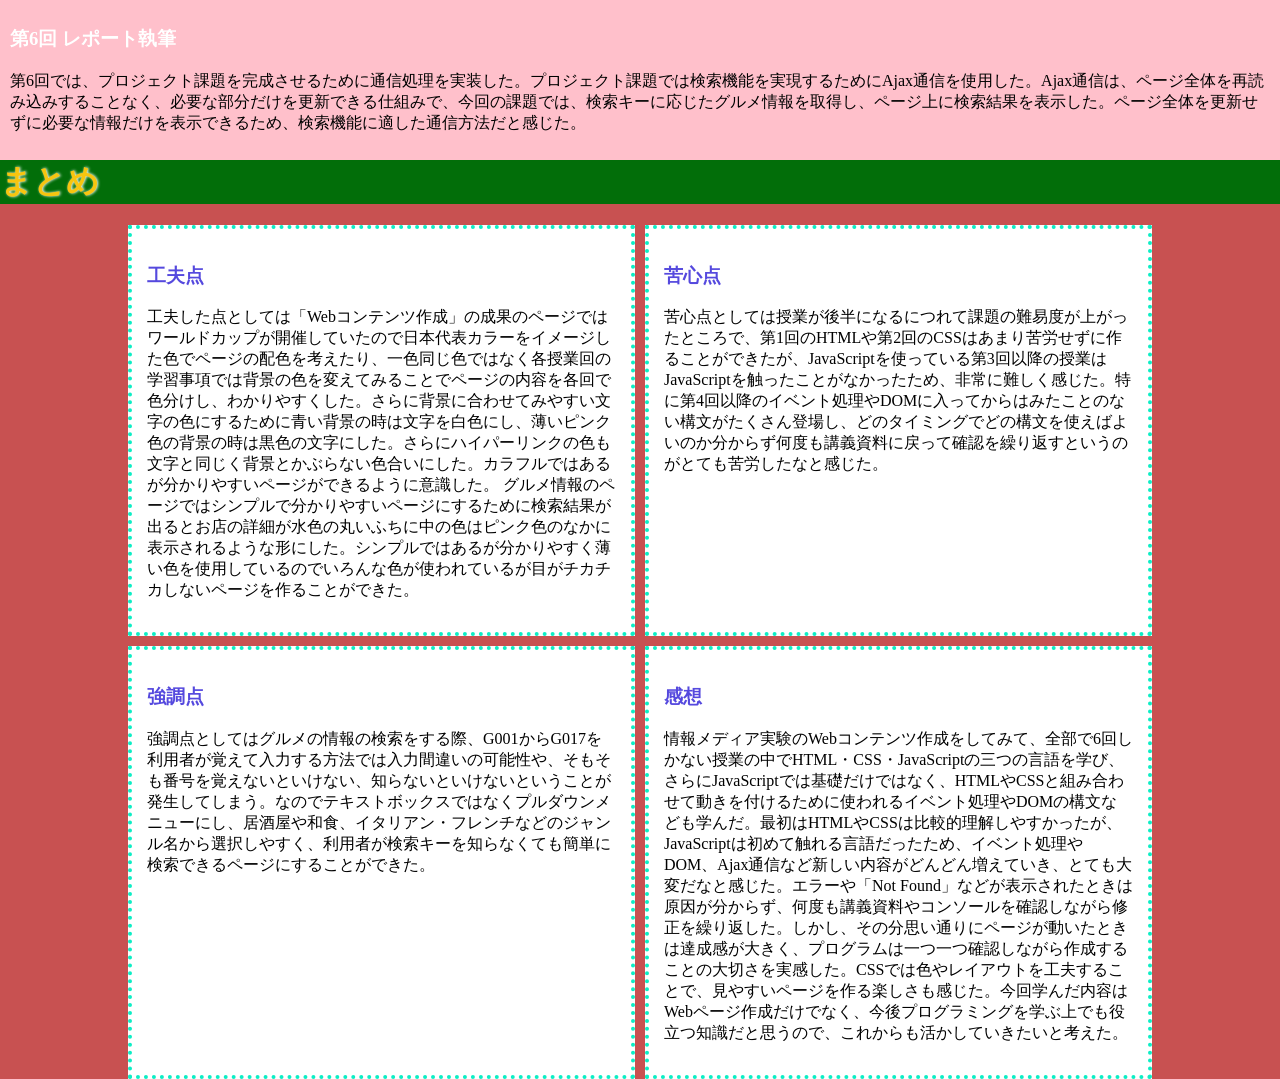
==== commit 9992bbab: "追加変更" ====
--- a/index.html
+++ b/index.html
@@ -7,8 +7,9 @@
   </head>
   <body>
     <h1 class="Web">「Webコンテンツ作成」の成果</h1>
+    
+    <div id="ue">
     <h1 class="te-ma">本テーマについて</h1>
-    <div id="ue">
     <p>Webコンテンツ作成ではHTML等を用いたWebページ作成ができ、手順書を読み、実験を行い、レポートを報告するという実験の一連の流れを実践でき、課題に対する解決能力育成に寄与する科目です。また、Webページを制作するための基礎的な技術を身に付けることを目的としています。</p>
     <h2>プロジェクト課題について</h2>
     <p>プロジェクト課題では第6回で配布されたグルメ情報のデータを利用して、ジャンルごとに店舗を検索できるWebページを作成した。JavaScriptとAjax通信を利用して、選択したジャンルに応じたデータを取得し、ページを再読み込みすることなく検索結果を表示できるようにした。また、利用者が使いやすいように前回の検索結果を消して新しい結果だけを表示するよう工夫した。さらに、ジャンルはプルダウンメニューから選択できるようにし、利用者が検索しやすいページを作成した。
@@ -23,6 +24,7 @@
        target="_blank">kazuate.html</a></p>
       </div>
 
+    <div id="gakushu">
     <h2 class="kaku">各授業回の学習事項</h2>
     <p></p>
     <div id="zentai">
@@ -81,5 +83,6 @@
     </p>
     </div>
     </div>
+    </div>
   </body>
 </html>
--- a/index.css
+++ b/index.css
@@ -2,11 +2,12 @@
   margin-top: 0;
 }
 body{
-    background: linear-gradient(to bottom,#0842af 585px,rgb(200, 81, 81) 0px);
     margin: 0px;
     padding: 0px;
+    background: #ffffff;
 }
 .Web{
+    margin: 0;
     padding: 30px;
     background-color: #001E55;
     color:white;   
@@ -14,6 +15,10 @@
 .te-ma{
     color: rgb(247, 197, 15);
     text-shadow: white 1px 0 3px;
+}
+div#ue {
+    background-color: #0842af;
+    padding: 20px;
 }
 div#ue p {
     color: white;
@@ -28,19 +33,26 @@
 div#ue a:hover {
     color: white;
 }
+
+#gakushu {
+    background-color: rgb(200,81,81);
+}
 .kaku{
+    margin-top: 0;
     color: rgb(247, 197, 15);
     text-shadow: white 1px 0 3px;
+    
 }
 h2{
     color: orange;
 }
 
 div#zentai {
-    h3{
+    display: grid;
+}
+
+div#zentai h3 {
     color: white;
-}
-	display: grid;  
 }
 
 div#zentai > div {
